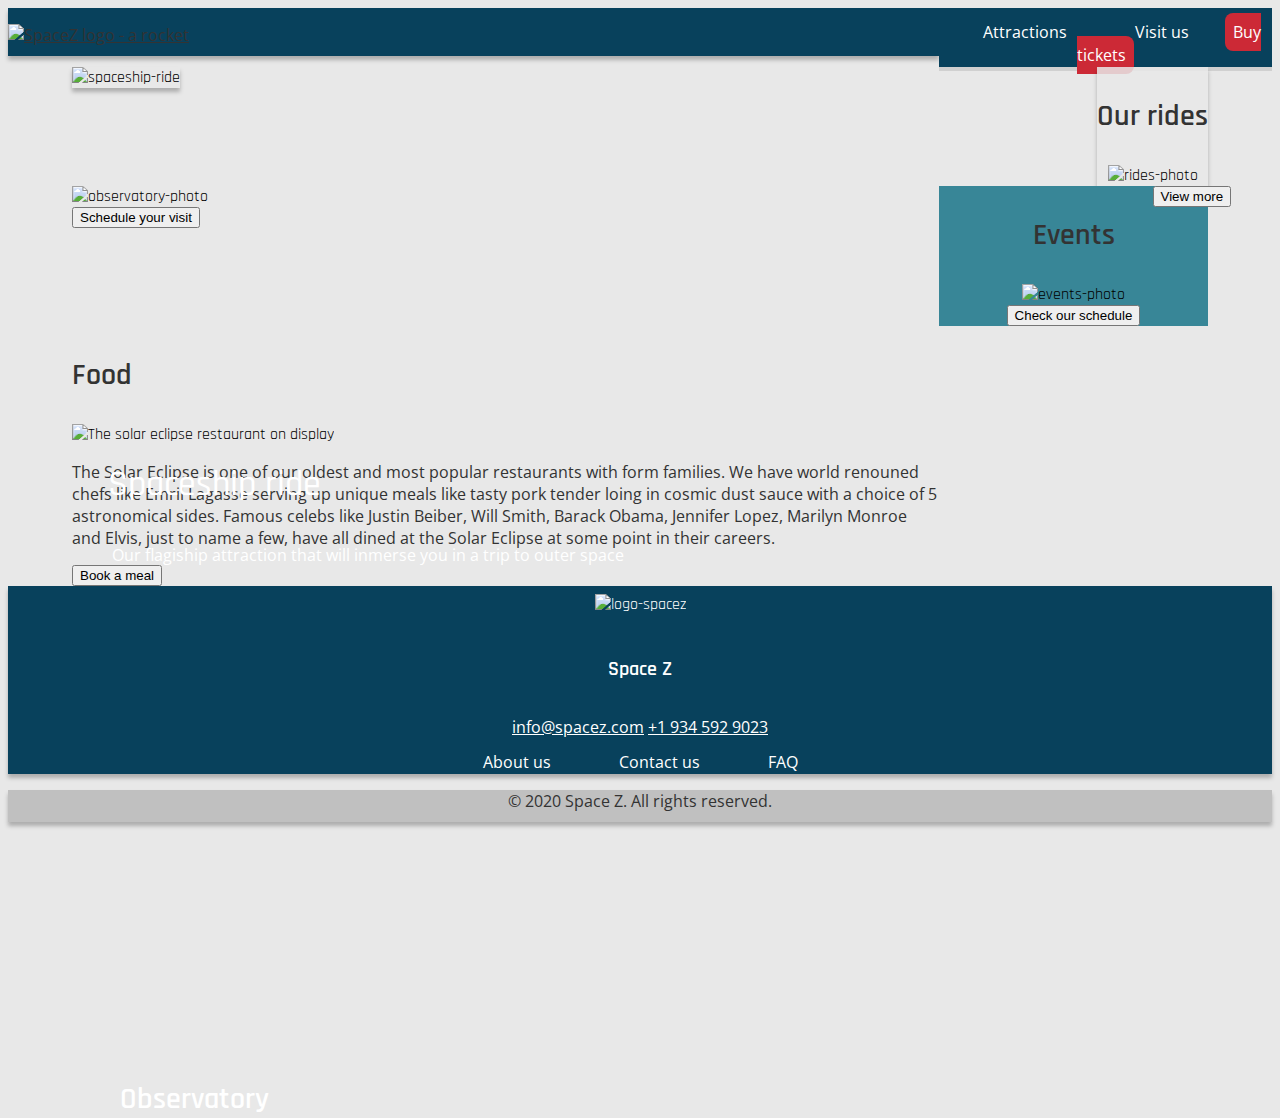
==== attractions.html @ 0b5ebac7 "Styling & Index" ====
<!DOCTYPE html>
<html lang ="en">
    <head>
    <!-- Meta-details for page --> 
        <title>Attractions</title>
        <meta charset ="utf-8">
        <meta name = "author" content="UoL CS WebDev - Space Z">
        <meta name ="keywords" content="spaceZ, space, universe, theme park, entertainment, fun, family, rides, attraction, amusement">
        <meta name="viewport" content="width=device-width, initial-scale =1.0" > 
        <link rel="stylesheet" href="styles/stylesheet.css">
    </head>
    
    <body class="container">
        <header>
            <a href= "index.html"><img src ="images/logo.svg" alt="SpaceZ logo - a rocket" width="50"></a>
<!--            <h1>Space Z</h1>-->
        </header>
        <nav class="main-menu">
<!--            <a href="index.html">Home</a>-->
            <a href="attractions.html">Attractions</a>
            <a href="visit-us.html">Visit us</a>
            <a id="main-button" href="visit-us.html">Buy tickets</a>
        </nav>
        <main>
            <!-- Landing area for asides-->
            <h2>Spaceship ride</h2>
            <img src="images/sandro-katalina-k1bO_VTiZSs-unsplash.jpg" alt="spaceship-ride">
            <p>Our flagiship attraction that will inmerse you in a trip to outer space</p>   
        </main> 
        <!-- Asides for navigation--> 
        <aside class="rides">
            <h3>Our rides</h3>
            <img src="images/nathan-duck-KnLj3o9A66E-unsplash.jpg" alt="rides-photo"><br>
            <button>View more</button>
        </aside>
        <div class="park-map">
            <h3>Observatory</h3>
            <img src="images/brian-mcgowan-0A450BR1JWk-unsplash.jpg" alt="observatory-photo"><br>
            <button>Schedule your visit</button>
        </div>
        <div class="facilities">
            <h3>Events</h3>
            <img src="images/pablo-heimplatz-ZODcBkEohk8-unsplash.jpg" alt="events-photo"><br>
            <button>Check our schedule</button>
        </div>
        <div class="park-hours">
            <h3>Food</h3>
            <img src="images/solar%20eclipse.jpg" alt="The solar eclipse restaurant on display" width ="640">
            <p> The Solar Eclipse is one of our oldest and most popular restaurants with form families. We have world renouned chefs like Emril Lagasse serving up unique meals like tasty pork tender loing in cosmic dust sauce with a choice of 5 astronomical sides. Famous celebs like Justin Beiber, Will Smith, Barack Obama, Jennifer Lopez, Marilyn Monroe and Elvis, just to name a few, have all dined at the Solar Eclipse at some point in their careers. </p> 
            <button>Book a meal</button>
        </div>
        <!-- Footer-->
        <footer>
            <img  class="footer-logo" src="images/logo.svg" alt="logo-spacez">
            <h5>Space Z</h5>
            <address>
                <a href="mailto:info@spacez.com">info@spacez.com</a>
                <a href="tel:+19345929023">+1 934 592 9023</a>
            </address>
            <nav class="footer-menu">
                <a href="about.html">About us</a>
                <a href="contact.html">Contact us</a>
                <a href="faq.html">FAQ</a>
            </nav>     
        </footer>
        <p class="copyright">&copy; 2020 Space Z. All rights reserved.</p>
    </body>
</html>
---- styles/stylesheet.css ----
@charset "utf-8";
@import url('https://fonts.googleapis.com/css2?family=Open+Sans:ital,wght@0,300;0,400;0,600;0,700;0,800;1,300;1,400;1,600;1,700;1,800&family=Rajdhani:wght@300;400;500;600;700&display=swap');

body {
/*    font-family: 'Open Sans', sans-serif;*/
    font-family: 'Rajdhani', sans-serif;
    background: #E8E8E8;
    display: grid;
    grid-template-areas: 
        ". header header header header header nav nav nav nav nav ."
        ". main main main main main main aside aside aside aside ."
        ". park-map park-map park-map park-map park-map facilities facilities facilities facilities facilities ."
        ". park-hours park-hours park-hours park-hours park-hours park-location park-location park-location park-location park-location ."
        ". footer footer footer footer footer footer footer footer footer footer ."
        ". copyright copyright copyright copyright copyright copyright copyright copyright copyright copyright .";    
    grid-template-columns: 5em, 1fr, 1fr, 1fr, 1fr, 1fr, 1fr, 1fr, 1fr, 1fr, 1fr, 5em;
    grid-row: auto;
    
}

header {
    grid-area: header;
    background: #08415C;
    box-shadow: 0px 4px 4px rgba(0, 0, 0, 0.25);
    color: #ffffff;
    max-height: 2em;
    padding-top: 1em;
    text-align: left;
    
}

header img {
    width: 100%;
    height: 100%;
    text-align: left;
}

nav {
    grid-area: nav;
    background: #08415C;
    max-height: 3em;
    box-shadow: 0px 4px 0px 0px rgba(0, 0, 0, 0.10);
    color: #ffffff;
    text-align: center;
    padding-top: 0.8em;
    
}

nav a {
    color: #ffffff;
    text-decoration-line: none;
    text-align: right;
    padding-left: 2em;
    padding-right: 2em;
    
}

#main-button {
    background: #CC2936;
    padding: 0.5em;
    border-radius: 8px;
}

main {
    grid-area: main;
    padding-left: 4em;
}

main img {
    width: 100%;
    height: 600px;
    z-index: 0;
    box-shadow: 0px 4px 4px rgba(0, 0, 0, 0.25);
}

main h2 {
    z-index: 1;
    position: absolute;
    top: 12em;
    left: 3em;
    color: #fff;
}

main h5 {
    z-index: 1;
    position: absolute;
    top: 30em;
    left: 5.5em;
    color: #fff;
}

main p {
    z-index: 1;
    position: absolute;
    top: 33em;
    left: 7em;
    color: #fff;
}

aside {
    grid-area: aside;
    text-align: center;
    background: rgba(232, 232, 232, 0.85);
    box-shadow: 0px 4px 4px rgba(0, 0, 0, 0.25);
    max-height: 600px;
    margin-right: 4em;
}

aside h3 {
    z-index: 1;
    position: relative;
    text-align: center;
    
}

aside p {
    text-align: center;
    position: relative;
    margin-top: 1em;
    padding-left: 0.5em;
    
}

aside table {
    margin-left:auto; 
    margin-right:auto;
}

aside img {
    z-index: 0;
    height: 100%;
    max-width: 100%
}

aside button {
    z-index: 2;
    position: absolute;
    
}

th, td {
  border: 1px solid #388697;
}
thead {
    background: #388697;
    color: #fff;
    text-align: center;
}

tbody {
    font-family:'Open Sans', sans-serif;
    font-weight: 200;
    font-size: 1em;
    

}
.park-map {
    grid-area: park-map;
    padding-left: 4em;
}

.park-map img {
    width: 90%;
    height: 600px;
    z-index: 0;
}

.park-map h3 {
    z-index: 1;
    position: absolute;
    top: 35em;
    left: 4em;
    color: #fff;
    
}

.park-map h5 {
    z-index: 1;
    position: absolute;
    top: 55em;
    left: 6em;
    color: #fff;
    
}

.facilities {
    grid-area: facilities;
    background: #388697;
    text-align: center;
    margin-right: 4em;

}
.facilities h3 {
    text-align: center;
}

.facilities h5 {
    text-align: center;
}

.facilities table {
    margin-left:auto; 
    margin-right:auto;
}
.facilities th, td {
  border: 1px solid #fff;
}
.facilities thead {
    background: #fff;
    color: #388697;
    text-align: center;
}

.facilities tbody {
    font-family:'Open Sans', sans-serif;
    font-weight: 200;
    font-size: 1em;
    color: #fff;    
}

.facilities ul {
    text-align: center;
}

.park-hours {
    grid-area: park-hours;
    padding-left: 4em;
}

.park-location {
    grid-area: park-location;
    padding-right: 4em;
}
/*
.park-info {
    grid-area: park-info;
}

.park-info h3 {
    float: left;
}
.park-info table {
    float: left;
}
.park-info iframe {
    float: left;
}

.park-info p {
    float: left;
}
*/

footer {
    grid-area: footer;
    background: #08415C;
    box-shadow: 0px 4px 4px rgba(0, 0, 0, 0.25);
    color: #ffffff;
    min-height: 10em; 
    text-align: center;
    
}

.copyright {
    grid-area: copyright;
    background: #C0C0C0;
    box-shadow: 0px 4px 4px rgba(0, 0, 0, 0.25);
    color: #333333;
    min-height: 2em;
    text-align: center;
}

.footer-menu {
    text-decoration: none;
    text-align: center;
    box-shadow: none;
}

.footer-logo {
    width: 15%;
    height: 15%;
    padding: 0.5em;
}

footer address {
    color: #fff;
    text-align: center;  
}

footer address a {
    color: #fff;
}

footer h5 {
    color: #fff;
    text-align: center;
    
}


h1 {
    font-family: Rajdhani, sans-serif;
    font-style: normal;
    font-weight: 600;
    font-size: 48px;
    line-height: 61px;
    text-align: left;
    color: #333333;
}

h2 {
    font-family: Rajdhani, sans-serif;
    font-style: normal;
    font-weight: 500;
    font-size: 36px;
    line-height: 46px;
    text-align: left;
    color: #333333;
}

h3 {
    font-family: Rajdhani, sans-serif;
    font-style: normal;
    font-weight: 600;
    font-size: 30px;
    line-height: 38px;
    text-align: left;
    color: #333333;
}

h4 {
    font-family: Rajdhani, sans-serif;
    font-style: normal;
    font-weight: 600;
    font-size: 24px;
    line-height: 31px;
    text-align: left;
    color: #333333;
}

h5 {
    font-family: Rajdhani, sans-serif;
    font-style: normal;
    font-weight: 600;
    font-size: 20px;
    line-height: 26px;
    text-align: left;
    color: #333333;
}

h6 {
    font-family: Rajdhani, sans-serif;
    font-style: normal;
    font-weight: 600;
    font-size: 16px;
    line-height: 20px;
    text-align: left;
    color: #333333;
}

p {
    font-family: Open Sans, sans-serif;
    font-style: normal;
    font-weight: normal;
    font-size: 16px;
    line-height: 22px;
    text-align: left;
    color: #333333;
}

a {
    font-family: Open Sans;
    font-style: normal;
    font-weight: normal;
    font-size: 16px;
    line-height: 22px;
    text-align: left;
    text-decoration-line: underline;  
    color: #333333;
}

a:hover {
    color: #B5FFE1;
}

a:active {
    color: #B5FFE1;
    text-decoration-line: none;
}

/* index.html specific styling */

.mainPanel{
    display:flex;
    flex-direction:column;
    width:100%;
    margin:0em;
    padding:0em;  
    
}
.mainPanel ul{
    text-align: center;
}
.mainPanel ul li{

    display:inline;
    list-style-type: none;
    margin:auto 75px auto auto;   
}
.mainPanel img:first-of-type{
    position:relative;
    left:0px;
    border-style:groove;
    z-index: 1;
}

.asidesPanel{
    position:relative;
    display:flex;
    flex-direction:column;
    max-width:25em;
    margin:0em 0em 0em 2em;
    right:0px;
}

.asidesPanel img{
    width:100%;
    border-radius: 5px;
  
}
.safetyAside, .shopAside, .mapAside, .foodAside{
    margin:0px;
}
#leftArrow{
    position:absolute;
    width:2%;
    top:250px;
    align-self:flex-start;
    z-index: 2;
}
#rightArrow{
    position:absolute;
    width:2%;
    top:250px;
    align-self:flex-end;
    z-index: 2;

}
#displayProgress{
   
    position:absolute;
    top:-3em;
    align-self: center;
    height:5%;
    width:25%;
    padding:0px;
    margin:auto;
    border:0px;
    z-index: 2;
}

/* End index.html */
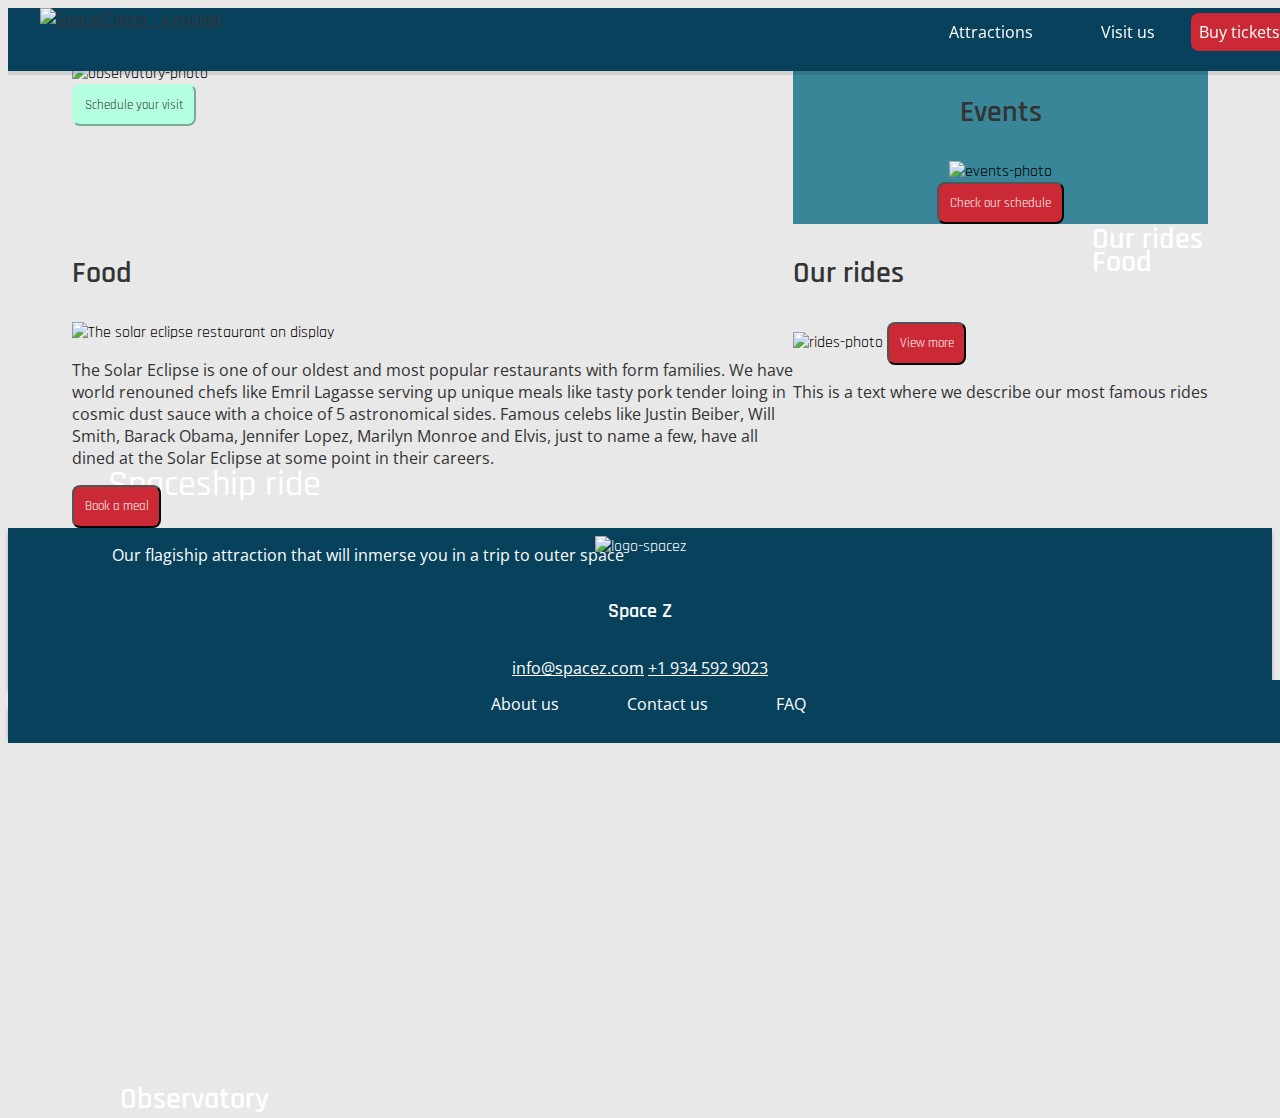
==== commit fde2deb8: "Changes in design & add clases and ids" ====
--- a/attractions.html
+++ b/attractions.html
@@ -29,9 +29,11 @@
         </main> 
         <!-- Asides for navigation--> 
         <aside class="rides">
-            <h3>Our rides</h3>
-            <img src="images/nathan-duck-KnLj3o9A66E-unsplash.jpg" alt="rides-photo"><br>
-            <button>View more</button>
+            <a href="#rides"><h3>Our rides</h3></a>
+            <img src="images/nathan-duck-KnLj3o9A66E-unsplash.jpg" alt="rides-photo">
+            
+            <a href="#food"><h3>Food</h3></a>
+            <img src="images/solar%20eclipse.jpg" alt="The solar eclipse restaurant on display" width ="640">
         </aside>
         <div class="park-map">
             <h3>Observatory</h3>
@@ -44,10 +46,16 @@
             <button>Check our schedule</button>
         </div>
         <div class="park-hours">
-            <h3>Food</h3>
+            <h3 id="food">Food</h3>
             <img src="images/solar%20eclipse.jpg" alt="The solar eclipse restaurant on display" width ="640">
             <p> The Solar Eclipse is one of our oldest and most popular restaurants with form families. We have world renouned chefs like Emril Lagasse serving up unique meals like tasty pork tender loing in cosmic dust sauce with a choice of 5 astronomical sides. Famous celebs like Justin Beiber, Will Smith, Barack Obama, Jennifer Lopez, Marilyn Monroe and Elvis, just to name a few, have all dined at the Solar Eclipse at some point in their careers. </p> 
             <button>Book a meal</button>
+        </div> 
+        <div class="park-location">    
+            <h3 id="rides">Our rides</h3>
+            <img src="images/nathan-duck-KnLj3o9A66E-unsplash.jpg" alt="rides-photo">
+            <button>View more</button>
+            <p>This is a text where we describe our most famous rides</p>
         </div>
         <!-- Footer-->
         <footer>
--- a/styles/stylesheet.css
+++ b/styles/stylesheet.css
@@ -21,18 +21,26 @@
 header {
     grid-area: header;
     background: #08415C;
-    box-shadow: 0px 4px 4px rgba(0, 0, 0, 0.25);
+/*    box-shadow: 0px 4px 4px rgba(0, 0, 0, 0.25);*/
     color: #ffffff;
+/*
     max-height: 2em;
     padding-top: 1em;
-    text-align: left;
+*/
+    text-align: center;
+    position:fixed;
+    height:7%;
+/*    margin:0px;*/
+/*    padding:10px 0px 0px 0px;*/
+    z-index:5;
     
 }
 
 header img {
     width: 100%;
-    height: 100%;
-    text-align: left;
+    height: 95%;
+    text-align: left;
+    margin-left: 2em;
 }
 
 nav {
@@ -41,8 +49,15 @@
     max-height: 3em;
     box-shadow: 0px 4px 0px 0px rgba(0, 0, 0, 0.10);
     color: #ffffff;
-    text-align: center;
+    text-align: right;
     padding-top: 0.8em;
+    margin-right: 6em;
+    
+    
+    position:fixed;
+    width:100%;
+    padding-bottom: 1.7em;
+    z-index: 4;
     
 }
 
@@ -68,7 +83,7 @@
 
 main img {
     width: 100%;
-    height: 600px;
+    height: 800px;
     z-index: 0;
     box-shadow: 0px 4px 4px rgba(0, 0, 0, 0.25);
 }
@@ -102,18 +117,26 @@
     text-align: center;
     background: rgba(232, 232, 232, 0.85);
     box-shadow: 0px 4px 4px rgba(0, 0, 0, 0.25);
-    max-height: 600px;
     margin-right: 4em;
-}
-
-aside h3 {
-    z-index: 1;
-    position: relative;
-    text-align: center;
-    
-}
-
-aside p {
+    margin-top: 2em;
+        
+}
+
+.rides {
+    align-self: center;
+    justify-self: center;
+}
+.rides h3 {
+    z-index: 1;
+    margin-top: 6em;
+    margin-left: 8em;
+    position: absolute;
+    text-align: center;
+    color: #fff;
+    
+}
+
+.rides p {
     text-align: center;
     position: relative;
     margin-top: 1em;
@@ -121,21 +144,42 @@
     
 }
 
-aside table {
+.tickets h3 {
+    margin-top: 3em;
+    position: relative;
+    text-align: center;
+    display: block;
+    
+}
+
+.tickets p {
+    text-align: center;
+    position: relative;
+    margin-top: 1em;
+    padding-left: 0.5em;
+    
+}
+
+.tickets table {
     margin-left:auto; 
     margin-right:auto;
 }
 
-aside img {
+.rides img {
     z-index: 0;
     height: 100%;
-    max-width: 100%
-}
-
-aside button {
-    z-index: 2;
-    position: absolute;
-    
+    max-width: 100%;
+}
+
+.rides button {
+    z-index: 2;
+    position: relative;
+    background: #CC2936;
+    padding: 0.8em;
+    border-radius: 8px;
+    color: #FFF;
+    font-family: 'Rajdhani', sans-serif;
+    box-shadow: none; 
 }
 
 th, td {
@@ -160,7 +204,7 @@
 }
 
 .park-map img {
-    width: 90%;
+    width: 100%;
     height: 600px;
     z-index: 0;
 }
@@ -182,6 +226,17 @@
     color: #fff;
     
 }
+.park-map button {
+    z-index: 2;
+    position: relative;
+    background: #B5FFE1;
+    padding: 0.8em;
+    border-radius: 8px;
+    color: #333;
+    font-family: 'Rajdhani', sans-serif;
+    box-shadow: none; 
+    border-color: #B5FFE1;
+}
 
 .facilities {
     grid-area: facilities;
@@ -190,6 +245,12 @@
     margin-right: 4em;
 
 }
+
+.facilities img {
+    z-index: 0;
+
+}
+
 .facilities h3 {
     text-align: center;
 }
@@ -222,15 +283,49 @@
     text-align: center;
 }
 
+.facilities button {
+    z-index: 2;
+    position: relative;
+    background: #CC2936;
+    padding: 0.8em;
+    border-radius: 8px;
+    color: #FFF;
+    font-family: 'Rajdhani', sans-serif;
+    box-shadow: none; 
+}
 .park-hours {
     grid-area: park-hours;
     padding-left: 4em;
 }
 
+.park-hours button {
+    z-index: 2;
+    position: relative;
+    background: #CC2936;
+    padding: 0.8em;
+    border-radius: 8px;
+    color: #FFF;
+    font-family: 'Rajdhani', sans-serif;
+    box-shadow: none; 
+}
+
+.park-location button {
+    z-index: 2;
+    position: relative;
+    background: #CC2936;
+    padding: 0.8em;
+    border-radius: 8px;
+    color: #FFF;
+    font-family: 'Rajdhani', sans-serif;
+    box-shadow: none; 
+}
+
 .park-location {
     grid-area: park-location;
     padding-right: 4em;
 }
+
+
 /*
 .park-info {
     grid-area: park-info;
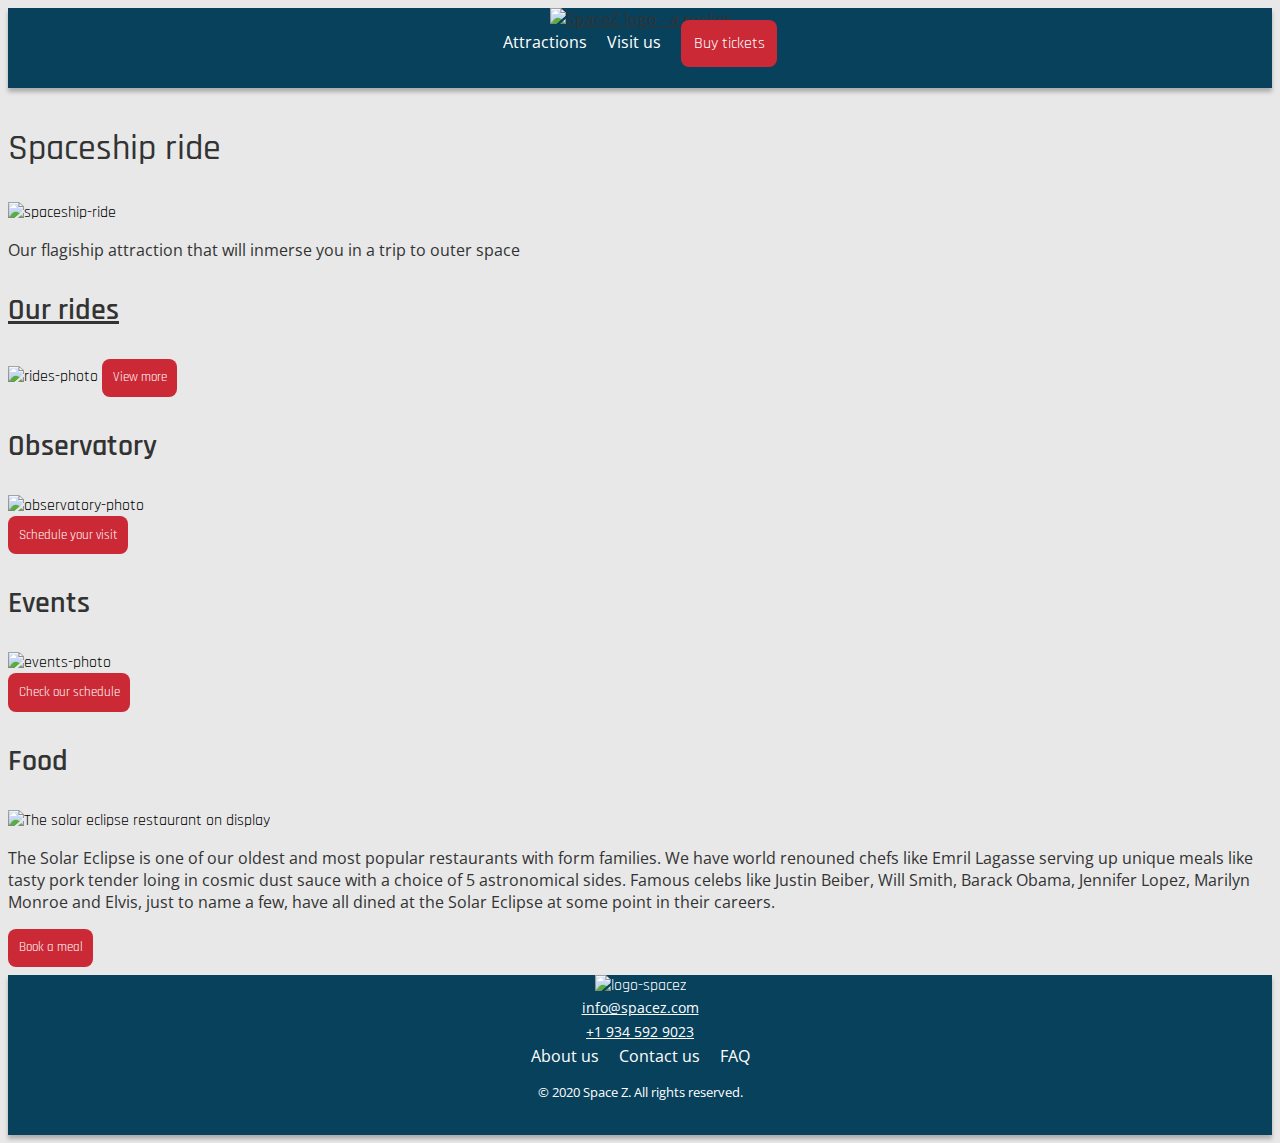
==== commit 5f9c5058: "New styling" ====
--- a/attractions.html
+++ b/attractions.html
@@ -7,70 +7,63 @@
         <meta name = "author" content="UoL CS WebDev - Space Z">
         <meta name ="keywords" content="spaceZ, space, universe, theme park, entertainment, fun, family, rides, attraction, amusement">
         <meta name="viewport" content="width=device-width, initial-scale =1.0" > 
-        <link rel="stylesheet" href="styles/stylesheet.css">
+        <link rel="stylesheet" href="style.css">
     </head>
     
     <body class="container">
         <header>
-            <a href= "index.html"><img src ="images/logo.svg" alt="SpaceZ logo - a rocket" width="50"></a>
-<!--            <h1>Space Z</h1>-->
+            <a href= "index.html"><img src ="images/logo.svg" alt="SpaceZ logo - a rocket"></a>
+            <nav class="main-menu">
+<!--            <a href="index.html">Home</a>-->
+                <a href="attractions.html">Attractions</a>
+                <a href="visit-us.html">Visit us</a>
+                <a id="main-button" href="visit-us.html">Buy tickets</a>
+            </nav>
         </header>
-        <nav class="main-menu">
-<!--            <a href="index.html">Home</a>-->
-            <a href="attractions.html">Attractions</a>
-            <a href="visit-us.html">Visit us</a>
-            <a id="main-button" href="visit-us.html">Buy tickets</a>
-        </nav>
-        <main>
-            <!-- Landing area for asides-->
-            <h2>Spaceship ride</h2>
-            <img src="images/sandro-katalina-k1bO_VTiZSs-unsplash.jpg" alt="spaceship-ride">
-            <p>Our flagiship attraction that will inmerse you in a trip to outer space</p>   
-        </main> 
-        <!-- Asides for navigation--> 
-        <aside class="rides">
-            <a href="#rides"><h3>Our rides</h3></a>
-            <img src="images/nathan-duck-KnLj3o9A66E-unsplash.jpg" alt="rides-photo">
-            
-            <a href="#food"><h3>Food</h3></a>
-            <img src="images/solar%20eclipse.jpg" alt="The solar eclipse restaurant on display" width ="640">
-        </aside>
-        <div class="park-map">
-            <h3>Observatory</h3>
-            <img src="images/brian-mcgowan-0A450BR1JWk-unsplash.jpg" alt="observatory-photo"><br>
-            <button>Schedule your visit</button>
-        </div>
-        <div class="facilities">
-            <h3>Events</h3>
-            <img src="images/pablo-heimplatz-ZODcBkEohk8-unsplash.jpg" alt="events-photo"><br>
-            <button>Check our schedule</button>
-        </div>
-        <div class="park-hours">
-            <h3 id="food">Food</h3>
-            <img src="images/solar%20eclipse.jpg" alt="The solar eclipse restaurant on display" width ="640">
-            <p> The Solar Eclipse is one of our oldest and most popular restaurants with form families. We have world renouned chefs like Emril Lagasse serving up unique meals like tasty pork tender loing in cosmic dust sauce with a choice of 5 astronomical sides. Famous celebs like Justin Beiber, Will Smith, Barack Obama, Jennifer Lopez, Marilyn Monroe and Elvis, just to name a few, have all dined at the Solar Eclipse at some point in their careers. </p> 
-            <button>Book a meal</button>
-        </div> 
-        <div class="park-location">    
-            <h3 id="rides">Our rides</h3>
-            <img src="images/nathan-duck-KnLj3o9A66E-unsplash.jpg" alt="rides-photo">
-            <button>View more</button>
-            <p>This is a text where we describe our most famous rides</p>
+        <div class="main_grid">
+            <main>
+                <!-- Landing area for asides-->
+                <h2>Spaceship ride</h2>
+                <img src="images/sandro-katalina-k1bO_VTiZSs-unsplash.jpg" alt="spaceship-ride">
+                <p>Our flagiship attraction that will inmerse you in a trip to outer space</p>   
+            </main> 
+            <!-- Asides for navigation--> 
+            <aside class="rides">
+                <a href="#rides"><h3>Our rides</h3></a>
+                <img src="images/nathan-duck-KnLj3o9A66E-unsplash.jpg" alt="rides-photo">
+                <button>View more</button>
+            </aside>
+            <div class="observatory">
+                <h3>Observatory</h3>
+                <img src="images/brian-mcgowan-0A450BR1JWk-unsplash.jpg" alt="observatory-photo"><br>
+                <button>Schedule your visit</button>
+            </div>
+            <div class="events">
+                <h3>Events</h3>
+                <img src="images/pablo-heimplatz-ZODcBkEohk8-unsplash.jpg" alt="events-photo"><br>
+                <button>Check our schedule</button>
+            </div>
+            <div class="food">
+                <h3>Food</h3>
+                <img src="images/solar%20eclipse.jpg" alt="The solar eclipse restaurant on display" width ="640">
+                <p> The Solar Eclipse is one of our oldest and most popular restaurants with form families. We have world renouned chefs like Emril Lagasse serving up unique meals like tasty pork tender loing in cosmic dust sauce with a choice of 5 astronomical sides. Famous celebs like Justin Beiber, Will Smith, Barack Obama, Jennifer Lopez, Marilyn Monroe and Elvis, just to name a few, have all dined at the Solar Eclipse at some point in their careers. </p> 
+                <button>Book a meal</button>
+            </div> 
         </div>
         <!-- Footer-->
         <footer>
-            <img  class="footer-logo" src="images/logo.svg" alt="logo-spacez">
-            <h5>Space Z</h5>
+            <img src="images/logo.svg" alt="logo-spacez">
             <address>
                 <a href="mailto:info@spacez.com">info@spacez.com</a>
+                <br>
                 <a href="tel:+19345929023">+1 934 592 9023</a>
             </address>
             <nav class="footer-menu">
                 <a href="about.html">About us</a>
                 <a href="contact.html">Contact us</a>
                 <a href="faq.html">FAQ</a>
-            </nav>     
+            </nav>  
+            <p class="copyright">&copy; 2020 Space Z. All rights reserved.</p>
         </footer>
-        <p class="copyright">&copy; 2020 Space Z. All rights reserved.</p>
     </body>
 </html>
--- a/style.css
+++ b/style.css
@@ -0,0 +1,227 @@
+@charset "utf-8";
+@import url('https://fonts.googleapis.com/css2?family=Open+Sans:ital,wght@0,300;0,400;0,600;0,700;0,800;1,300;1,400;1,600;1,700;1,800&family=Rajdhani:wght@300;400;500;600;700&display=swap');
+
+body {
+    font-family: 'Rajdhani', sans-serif;
+    background: #E8E8E8;
+    display: grid;
+    grid-template-areas: 
+        "header header header"
+        "main main main"
+        "footer footer footer";
+    grid-template-columns: 3fr, 3fr, 3fr;
+    grid-gap: 0.5em ;
+    grid-row: auto; 
+}
+
+/* Basic Grid definition */
+
+header {
+    grid-area: header;
+    height: 5em;
+    background: #08415C;
+    box-shadow: 0px 4px 4px rgba(0, 0, 0, 0.25);
+    color: #ffffff;
+    text-align: center;
+}
+
+.main_grid {
+    grid-area: main;
+}
+
+
+footer {
+    grid-area: footer;
+    height: 10em;
+    background: #08415C;
+    box-shadow: 0px 4px 4px rgba(0, 0, 0, 0.25);
+    color: #ffffff;
+    text-align: center;
+}
+
+/* Logo Size for header and footer*/
+header img {
+    height: 100%;
+}
+
+footer img {
+    height: 30%;
+}
+
+/* Main Menu */
+nav a {
+    color: #ffffff;
+    text-decoration: none;
+    margin:0.5em;
+}
+
+/* Main Menu button */
+#main-button {
+    z-index: 2;
+    background: #CC2936;
+    padding: 0.8em;
+    border-radius: 8px;
+    color: #FFF;
+    font-family: 'Rajdhani', sans-serif;
+    border: none;
+}
+
+/*Footer extra Styling */
+address a { 
+    color: #fff;
+    line-height: 1.7em;
+    font-size: 0.9em;
+    
+}
+
+footer p {
+    color: #fff;
+    text-align: center;
+    font-size: 0.8em;
+}
+
+/* Text Styling H1 to H6, paragraph and link general appearance */
+
+h1 {
+    font-family: Rajdhani, sans-serif;
+    font-style: normal;
+    font-weight: 600;
+    font-size: 48px;
+    line-height: 61px;
+    text-align: left;
+    color: #333333;
+}
+
+h2 {
+    font-family: Rajdhani, sans-serif;
+    font-style: normal;
+    font-weight: 500;
+    font-size: 36px;
+    line-height: 46px;
+    text-align: left;
+    color: #333333;
+}
+
+h3 {
+    font-family: Rajdhani, sans-serif;
+    font-style: normal;
+    font-weight: 600;
+    font-size: 30px;
+    line-height: 38px;
+    text-align: left;
+    color: #333333;
+}
+
+h4 {
+    font-family: Rajdhani, sans-serif;
+    font-style: normal;
+    font-weight: 600;
+    font-size: 24px;
+    line-height: 31px;
+    text-align: left;
+    color: #333333;
+}
+
+h5 {
+    font-family: Rajdhani, sans-serif;
+    font-style: normal;
+    font-weight: 600;
+    font-size: 20px;
+    line-height: 26px;
+    text-align: left;
+    color: #333333;
+}
+
+h6 {
+    font-family: Rajdhani, sans-serif;
+    font-style: normal;
+    font-weight: 600;
+    font-size: 16px;
+    line-height: 20px;
+    text-align: left;
+    color: #333333;
+}
+
+p {
+    font-family: Open Sans, sans-serif;
+    font-style: normal;
+    font-weight: normal;
+    font-size: 16px;
+    line-height: 22px;
+    text-align: left;
+    color: #333333;
+}
+
+a {
+    font-family: Open Sans;
+    font-style: normal;
+    font-weight: normal;
+    font-size: 16px;
+    line-height: 22px;
+    text-align: left;
+    text-decoration-line: underline;  
+    color: #333333;
+}
+
+a:hover {
+    color: #B5FFE1;
+}
+
+a:active {
+    color: #B5FFE1;
+}
+
+/* Buttons, Lists and Tables */
+
+button { 
+    z-index: 2;
+    background: #CC2936;
+    padding: 0.8em;
+    border-radius: 8px;
+    color: #FFF;
+    font-family: 'Rajdhani', sans-serif;
+    border: none;
+}
+
+ul {
+    text-align: left;
+}
+
+table { 
+    margin-left:auto; 
+    margin-right:auto;
+}
+
+th, td {
+  border: 1px solid #388697;
+}
+
+thead {
+    background: #388697;
+    color: #fff;
+    text-align: center;
+}
+
+tbody {
+    font-family:'Open Sans', sans-serif;
+    font-weight: 200;
+    font-size: 1em;
+}
+
+/*Custom CSS for Home special elements */
+
+
+/*Custom CSS for Attractions special elements */
+
+
+/* Custom CSS for Visit us special elements */
+
+#buy_button {
+    z-index: 2;
+    background: #CC2936;
+    padding: 0.8em;
+    border-radius: 8px;
+    color: #FFF;
+    font-family: 'Rajdhani', sans-serif;
+    border: none;
+}
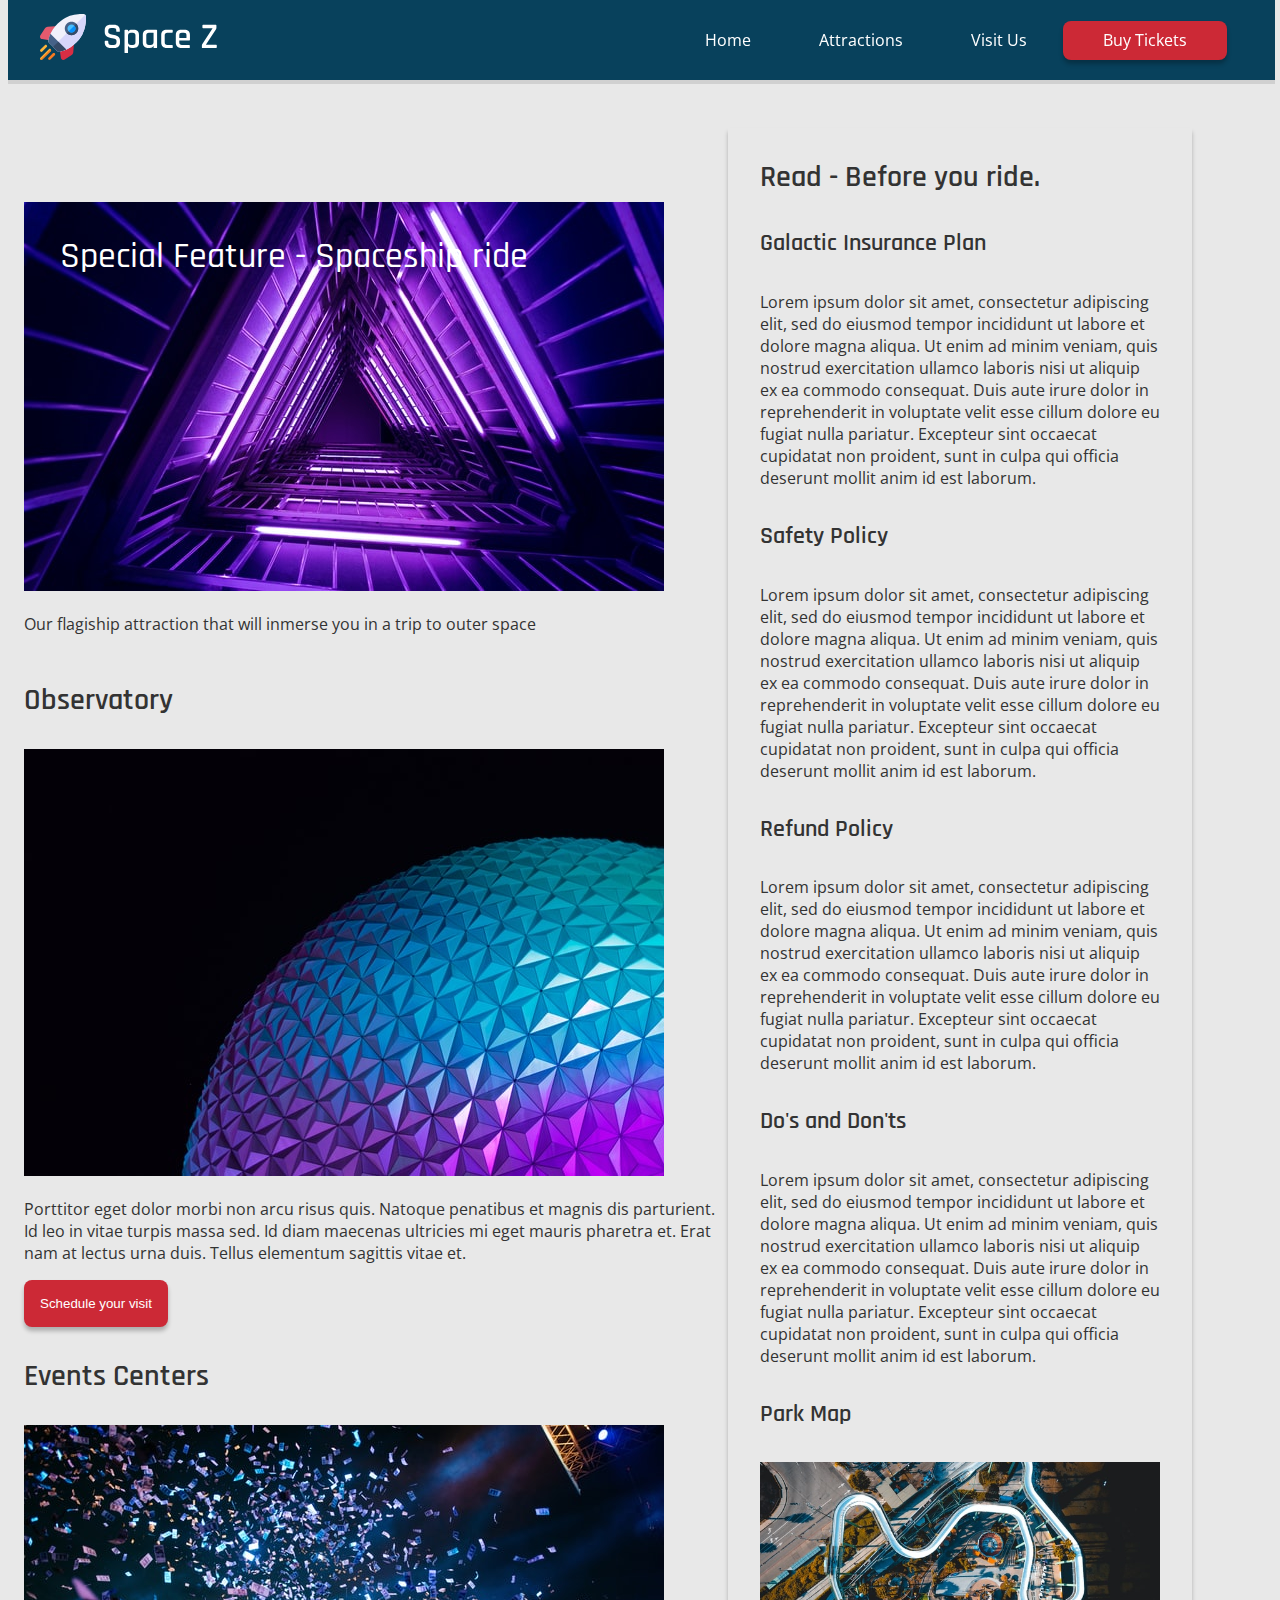
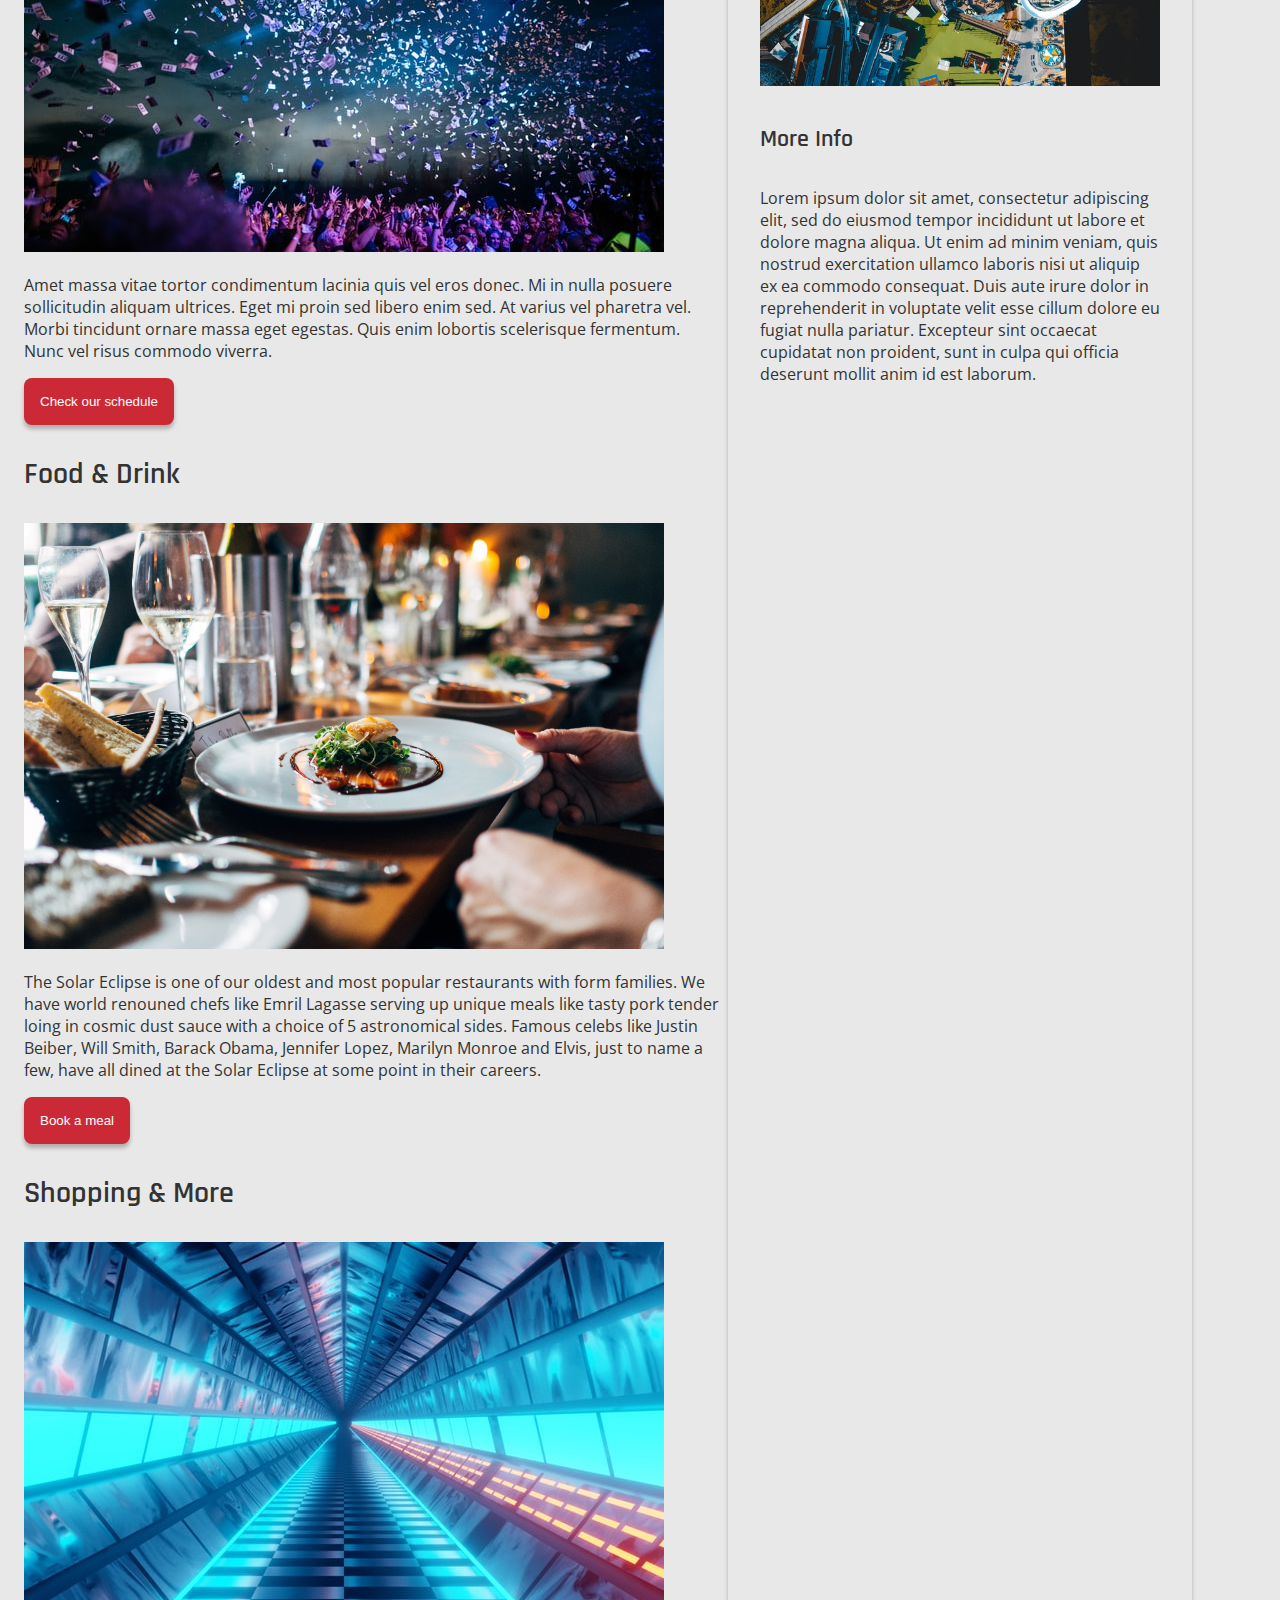
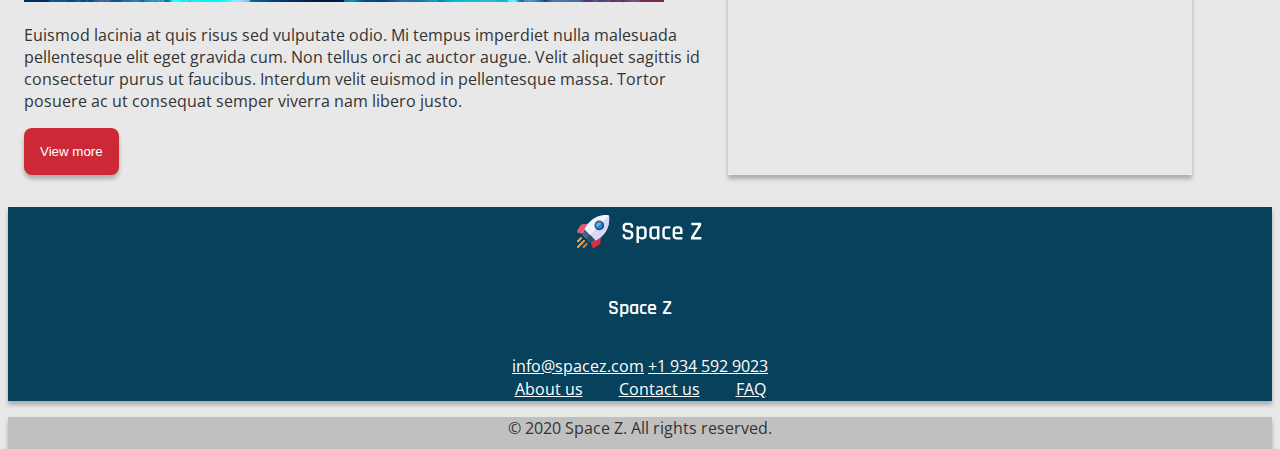
==== commit 827fab03: "Update attractions.html" ====
--- a/attractions.html
+++ b/attractions.html
@@ -10,60 +10,108 @@
         <link rel="stylesheet" href="style.css">
     </head>
     
-    <body class="container">
-        <header>
-            <a href= "index.html"><img src ="images/logo.svg" alt="SpaceZ logo - a rocket"></a>
-            <nav class="main-menu">
-<!--            <a href="index.html">Home</a>-->
-                <a href="attractions.html">Attractions</a>
-                <a href="visit-us.html">Visit us</a>
-                <a id="main-button" href="visit-us.html">Buy tickets</a>
-            </nav>
-        </header>
-        <div class="main_grid">
-            <main>
-                <!-- Landing area for asides-->
-                <h2>Spaceship ride</h2>
-                <img src="images/sandro-katalina-k1bO_VTiZSs-unsplash.jpg" alt="spaceship-ride">
-                <p>Our flagiship attraction that will inmerse you in a trip to outer space</p>   
-            </main> 
-            <!-- Asides for navigation--> 
-            <aside class="rides">
-                <a href="#rides"><h3>Our rides</h3></a>
-                <img src="images/nathan-duck-KnLj3o9A66E-unsplash.jpg" alt="rides-photo">
-                <button>View more</button>
-            </aside>
-            <div class="observatory">
+    <body>
+        
+         <header>
+             <div class="logo"><a href="index.html"><img src="images/SpaceZ-logo.svg" id="logo" alt="theme park logo - a rocket"></a></div>
+                <nav class="header_nav"> 
+                    <ul>
+                        <li><a href="index.html">Home</a></li>
+                        <li><a href="attractions.html">Attractions</a></li>
+                        <li><a href="visit-us.html">Visit Us</a></li>
+                       <li id="main-button"> <a href="attractions.html">Buy Tickets</a></li>
+                    </ul>
+                </nav>
+            </header>
+        <div class="wrapper">
+        <main id="attractions">
+            
+            <!-- Landing area for asides-->
+            
+            <div class ="attraction">
+                <h2>Special Feature - Spaceship ride</h2>
+                <img src="images/Attractions-Main-sandro-katalina.jpg" alt="spaceship-ride">
+                <p>Our flagiship attraction that will inmerse you in a trip to outer space</p> 
+            </div>
+            
+            <div class="attraction">
                 <h3>Observatory</h3>
-                <img src="images/brian-mcgowan-0A450BR1JWk-unsplash.jpg" alt="observatory-photo"><br>
-                <button>Schedule your visit</button>
+                <img src="images/Attractions-Observatory-brian-mcgowan.jpg" alt="observatory-photo">
+                <p> Porttitor eget dolor morbi non arcu risus quis. Natoque penatibus et magnis dis parturient. Id leo in vitae turpis massa sed. Id diam maecenas ultricies mi eget mauris pharetra et. Erat nam at lectus urna duis. Tellus elementum sagittis vitae et.</p>
+                <button class ="button">Schedule your visit</button>
             </div>
-            <div class="events">
-                <h3>Events</h3>
-                <img src="images/pablo-heimplatz-ZODcBkEohk8-unsplash.jpg" alt="events-photo"><br>
-                <button>Check our schedule</button>
+            
+            <div class="attraction">
+                <h3>Events Centers</h3>
+                <img src="images/Attractions-Events-pablo-heimplatz.jpg" alt="events-photo">
+                <p> Amet massa vitae tortor condimentum lacinia quis vel eros donec. Mi in nulla posuere sollicitudin aliquam ultrices. Eget mi proin sed libero enim sed. At varius vel pharetra vel. Morbi tincidunt ornare massa eget egestas. Quis enim lobortis scelerisque fermentum. Nunc vel risus commodo viverra.</p>
+                <button class ="button">Check our schedule</button>
             </div>
-            <div class="food">
-                <h3>Food</h3>
-                <img src="images/solar%20eclipse.jpg" alt="The solar eclipse restaurant on display" width ="640">
+            
+            <div class="attraction">
+                <h3>Food & Drink</h3>
+                <img src="images/Attractions-restaurante-solar%20eclipse.jpg" alt="The solar eclipse restaurant on display" width ="640">
                 <p> The Solar Eclipse is one of our oldest and most popular restaurants with form families. We have world renouned chefs like Emril Lagasse serving up unique meals like tasty pork tender loing in cosmic dust sauce with a choice of 5 astronomical sides. Famous celebs like Justin Beiber, Will Smith, Barack Obama, Jennifer Lopez, Marilyn Monroe and Elvis, just to name a few, have all dined at the Solar Eclipse at some point in their careers. </p> 
-                <button>Book a meal</button>
+                <button class="button">Book a meal</button>
             </div> 
+        
+            <div class="attraction">    
+                <h3 id="rides">Shopping & More</h3>
+                <img src="images/Attractions-ShoppingMore-nathan-duck.jpg" alt="rides-photo">
+                <p> Euismod lacinia at quis risus sed vulputate odio. Mi tempus imperdiet nulla malesuada pellentesque elit eget gravida cum. Non tellus orci ac auctor augue. Velit aliquet sagittis id consectetur purus ut faucibus. Interdum velit euismod in pellentesque massa. Tortor posuere ac ut consequat semper viverra nam libero justo.</p>
+                <button class ="button">View more</button>
+            </div>
+        
+        </main> 
+    
+        <!-- Asides for navigation--> 
+        <aside >
+            <div>
+                <h3>Read - Before you ride.</h3>
+                
+                    <div>
+                        <h4>Galactic Insurance Plan</h4>
+                        <p>Lorem ipsum dolor sit amet, consectetur adipiscing elit, sed do eiusmod tempor incididunt ut labore et dolore magna aliqua. Ut enim ad minim veniam, quis nostrud exercitation ullamco laboris nisi ut aliquip ex ea commodo consequat. Duis aute irure dolor in reprehenderit in voluptate velit esse cillum dolore eu fugiat nulla pariatur. Excepteur sint occaecat cupidatat non proident, sunt in culpa qui officia deserunt mollit anim id est laborum.</p>
+                    </div>
+                    <div>
+                        <h4>Safety Policy</h4>
+                         <p>Lorem ipsum dolor sit amet, consectetur adipiscing elit, sed do eiusmod tempor incididunt ut labore et dolore magna aliqua. Ut enim ad minim veniam, quis nostrud exercitation ullamco laboris nisi ut aliquip ex ea commodo consequat. Duis aute irure dolor in reprehenderit in voluptate velit esse cillum dolore eu fugiat nulla pariatur. Excepteur sint occaecat cupidatat non proident, sunt in culpa qui officia deserunt mollit anim id est laborum.</p>
+                    </div>
+                    <div>
+                        <h4>Refund Policy</h4>
+                         <p>Lorem ipsum dolor sit amet, consectetur adipiscing elit, sed do eiusmod tempor incididunt ut labore et dolore magna aliqua. Ut enim ad minim veniam, quis nostrud exercitation ullamco laboris nisi ut aliquip ex ea commodo consequat. Duis aute irure dolor in reprehenderit in voluptate velit esse cillum dolore eu fugiat nulla pariatur. Excepteur sint occaecat cupidatat non proident, sunt in culpa qui officia deserunt mollit anim id est laborum.</p>
+                    </div>
+                    <div>
+                        <h4>Do's and Don'ts</h4>
+                         <p>Lorem ipsum dolor sit amet, consectetur adipiscing elit, sed do eiusmod tempor incididunt ut labore et dolore magna aliqua. Ut enim ad minim veniam, quis nostrud exercitation ullamco laboris nisi ut aliquip ex ea commodo consequat. Duis aute irure dolor in reprehenderit in voluptate velit esse cillum dolore eu fugiat nulla pariatur. Excepteur sint occaecat cupidatat non proident, sunt in culpa qui officia deserunt mollit anim id est laborum.</p>
+                    </div>
+                    <div>
+                        <h4>Park Map</h4>
+                       <img src="images/Attractions-parkmap-sid-verma.jpg" alt="park-map">
+                    </div>
+                    <div>
+                        <h4>More Info</h4>
+                         <p>Lorem ipsum dolor sit amet, consectetur adipiscing elit, sed do eiusmod tempor incididunt ut labore et dolore magna aliqua. Ut enim ad minim veniam, quis nostrud exercitation ullamco laboris nisi ut aliquip ex ea commodo consequat. Duis aute irure dolor in reprehenderit in voluptate velit esse cillum dolore eu fugiat nulla pariatur. Excepteur sint occaecat cupidatat non proident, sunt in culpa qui officia deserunt mollit anim id est laborum.</p>
+                    </div>
+                
+            </div>
+            
+        </aside>
         </div>
         <!-- Footer-->
         <footer>
-            <img src="images/logo.svg" alt="logo-spacez">
+            <img  class="footer-logo" src="images/SpaceZ-logo.svg" alt="logo-spacez">
+            <h5>Space Z</h5>
             <address>
                 <a href="mailto:info@spacez.com">info@spacez.com</a>
-                <br>
                 <a href="tel:+19345929023">+1 934 592 9023</a>
             </address>
-            <nav class="footer-menu">
+            <div class="footer-menu">
                 <a href="about.html">About us</a>
                 <a href="contact.html">Contact us</a>
                 <a href="faq.html">FAQ</a>
-            </nav>  
-            <p class="copyright">&copy; 2020 Space Z. All rights reserved.</p>
+            </div>     
         </footer>
+        <p class="copyright">&copy; 2020 Space Z. All rights reserved.</p>
     </body>
 </html>
--- a/style.css
+++ b/style.css
@@ -1,86 +1,415 @@
 @charset "utf-8";
 @import url('https://fonts.googleapis.com/css2?family=Open+Sans:ital,wght@0,300;0,400;0,600;0,700;0,800;1,300;1,400;1,600;1,700;1,800&family=Rajdhani:wght@300;400;500;600;700&display=swap');
 
-body {
+html,body{
+    height:100%vh;
+    width:100%vw;
+    border:0;
+    margin-top:0em;
+}
+
+
+body{
     font-family: 'Rajdhani', sans-serif;
     background: #E8E8E8;
-    display: grid;
-    grid-template-areas: 
-        "header header header"
-        "main main main"
-        "footer footer footer";
-    grid-template-columns: 3fr, 3fr, 3fr;
-    grid-gap: 0.5em ;
-    grid-row: auto; 
-}
-
-/* Basic Grid definition */
-
-header {
-    grid-area: header;
-    height: 5em;
-    background: #08415C;
-    box-shadow: 0px 4px 4px rgba(0, 0, 0, 0.25);
+  
+    
+}
+header{
+    display:flex;
+    flex-direction:row;
+    justify-content: space-between;
+    position:fixed;
+    width:99%;
+    background-color:#08415C;
+    box-shadow: 0px 4px 0px 0px rgba(0, 0, 0, 0.10);
     color: #ffffff;
-    text-align: center;
-}
-
-.main_grid {
-    grid-area: main;
-}
-
-
-footer {
-    grid-area: footer;
-    height: 10em;
-    background: #08415C;
-    box-shadow: 0px 4px 4px rgba(0, 0, 0, 0.25);
-    color: #ffffff;
-    text-align: center;
-}
-
-/* Logo Size for header and footer*/
-header img {
-    height: 100%;
-}
-
-footer img {
-    height: 30%;
-}
-
-/* Main Menu */
+    height:5em;
+    z-index:6;
+}
+nav ul li{
+    display:inline-block;
+    margin:auto 0em auto 0em;
+}
+nav ul li:last-child{
+    margin-right:3em;
+}
 nav a {
     color: #ffffff;
-    text-decoration: none;
-    margin:0.5em;
-}
-
-/* Main Menu button */
+    text-decoration-line: none;
+    text-align: right;
+    padding-left: 2em;
+    padding-right: 2em;
+    
+}
+.logo{
+    margin:auto 0em auto 2em;
+}
+.header_nav {
+    margin-top:auto;
+    margin-bottom: auto;
+    
+}
+.wrapper{
+    display:grid;
+    grid-template-columns:  9fr 3fr ;
+    grid-template-areas: 
+        "main aside "
+        " park-map facilities "
+        " park-hours park-location ";
+    
+    grid-template-rows:auto;
+    column-gap: 0.5em;
+    position:relative;
+    top:6em;
+    padding:0em;
+    margin-left:1em;
+    margin-right:1em;
+    z-index:5;
+}
+main{
+    grid-area: main;
+    display:flex;
+    flex-direction: column;
+}
+#main_img { /*adjustment*/
+    position:relative;
+    z-index:1;
+    top:-4.6em;
+    height: 40em;
+    box-shadow: 0px 4px 4px rgba(0, 0, 0, 0.25);
+}
+main h2 {
+    top: 12em;
+    left: 3em;
+    color: #fff;
+}
+
+main h5 {
+    top: 30em;
+    left: 5.5em;
+    color: #fff;
+}
+
 #main-button {
-    z-index: 2;
+    background: #CC2936;
+    padding: 0.5em;
+    border-radius: 8px;
+    color: #fff;
+    border: none;
+    box-shadow: 0px 4px 4px rgba(0, 0, 0, 0.25);
+}
+
+#attractions img{
+    width:40em;
+}
+
+.slideshow_container{
+    margin-left:auto;
+    margin-right:auto;
+    width:90%;
+    text-align:center;
+}
+.slideshow_container img{
+    width:100%;
+    
+}
+.slideshow_container ul li{
+    display:inline-block;
+    margin-right:3em;
+}
+.slideshow_container ul a{
+    color:white;
+    
+}
+
+.rides {
+    align-self: center;
+    justify-self: center;
+}
+.rides h3 {
+    margin-top: 6em;
+    margin-left: 8em;
+    position: absolute;
+    text-align: center;
+    color: #fff;
+    
+}
+
+.rides p {
+    text-align: center;
+    position: relative;
+    margin-top: 1em;
+    padding-left: 0.5em;
+    
+}
+
+.tickets{
+    height:40em;
+    margin-left:0em;
+    margin-right:auto;
+    max-width:30em;
+ 
+   
+}
+.tickets h3 {
+    margin-top: 1em;
+    position: relative;
+    text-align: center;
+    display: block;
+    
+}
+
+.tickets p {
+    text-align: center;
+    position: relative;
+    margin-top: 1em;
+    padding-left: 0.5em;
+    
+}
+
+.tickets table {
+    margin-left:auto; 
+    margin-right:auto;
+    margin-bottom:1em;
+}
+
+.rides img {
+    z-index: 0;
+    height: 100%;
+    max-width: 100%;
+}
+
+.rides button {
+    position: relative;
     background: #CC2936;
     padding: 0.8em;
     border-radius: 8px;
     color: #FFF;
     font-family: 'Rajdhani', sans-serif;
+    box-shadow: none; 
+}
+
+th, td {
+  border: 1px solid #388697;
+  padding: 0em 1em; /*adjustment*/
+}
+thead {
+    background: #388697;
+    color: #fff;
+    text-align: center;
+    font-size: 1.1em;/*adjustment*/
+}
+
+tbody {
+    font-family:'Open Sans', sans-serif;
+    font-weight: 200;
+    font-size: 0.9em;/*adjustment*/
+}
+.park-map {
+    grid-area:park-map;
+    padding-left: 4em;
+    background:pink;
+}
+
+.park-map img {
+    width: 100%;
+    height: 600px;
+    z-index: 0;
+}
+
+.park-map h3 {
+    top: 35em;
+    left: 4em;
+    color: #fff; 
+}
+
+.park-map h5 {
+    top: 55em;
+    left: 6em;
+    color: #fff;  
+}
+
+.facilities {
+    grid-area: facilities;
+    background: #388697;
+    text-align: center;
+    max-width:35em;
+}
+
+.facilities h3 {
+    text-align: center;
+}
+
+.facilities h5 {
+    text-align: center;
+}
+
+.facilities table {
+    margin-left:auto; 
+    margin-right:auto;
+}
+.facilities th, td {
+  border: 1px solid #fff;
+}
+.facilities thead {
+    background: #fff;
+    color: #388697;
+    text-align: center;
+}
+
+.facilities tbody {
+    font-family:'Open Sans', sans-serif;
+    font-weight: 200;
+    font-size: 0.9em;
+    color: #fff;    
+}
+
+.facilities ul {
+    text-align: center;
+}
+
+.park-hours {
+    grid-area: park-hours;
+    padding-left: 4em;
+}
+
+.park-location {
+    grid-area: park-location;
+    height: 100%;
+}
+
+
+.park-map, .facilities, .park-hours, .park-location{
+    position:relative;
+    top:-9em;
+
+}
+
+aside{
+    grid-area: aside;
+    position:relative;
+    background: rgba(232, 232, 232, 0.85);
+    box-shadow: 0px 4px 4px rgba(0, 0, 0, 0.25);
+    margin-right: 4em;
+    margin-top: 2em;
+    padding-left:2em;
+    padding-right:2em;
+    max-width: 25em;
+    min-width:25em;
+    
+}
+
+aside img{
+    max-width:25em;
+}
+
+aside form {/*adjustment*/
+    position:relative;
+    top:-2em;
+    margin:0em;
+/*    padding:1em;*/
+    font-size:1em;
+    line-height:1.5em;
+}
+aside form label{
+    display:inline-block;
+    width:5.8em;
+
+}
+aside input[type=text], input[type=email], input[type=number],   {/*adjustment*/
+    width:15em;
+    height:2em;
+    margin-bottom:0.5em;
+    font-family: 'Rajdhani', sans-serif;
+}
+aside input[type=date], select {
+    width:12.4em;
+    height:2em;
+    margin-bottom:0.5em;
+    font-family: 'Rajdhani', sans-serif;
+}
+aside select {
+    width:12.7em;
+    height:2em;
+    margin-bottom:0.5em;
+    font-family: 'Rajdhani', sans-serif;
+}
+aside input[type=submit] {
+    margin:0.5em auto;
+    display:block;
+    width:10em;
+/*    height:3em;*/
+    padding:auto;
+    color:white;
+    font-size:0.8em;
+ 
+}
+
+
+
+.button {
+    background: #CC2936;
+    padding: 1.2em;
+    border-radius: 8px;
+    color: #fff;
     border: none;
-}
-
-/*Footer extra Styling */
-address a { 
-    color: #fff;
-    line-height: 1.7em;
-    font-size: 0.9em;
-    
-}
-
-footer p {
-    color: #fff;
-    text-align: center;
-    font-size: 0.8em;
-}
-
-/* Text Styling H1 to H6, paragraph and link general appearance */
+    box-shadow: 0px 4px 4px rgba(0, 0, 0, 0.25);
+    
+}
+
+
+footer{
+    width:100%;
+    background: #08415C;
+    box-shadow: 0px 4px 4px rgba(0, 0, 0, 0.25);
+    color: #ffffff; 
+    text-align: center;
+    position:relative;
+    bottom:-8em;
+}
+
+.footer-menu {
+    text-decoration: none;
+    text-align: center;
+    box-shadow: none;
+    
+}
+.footer-menu a {
+    color:white;
+    margin:1em;
+}
+
+.footer-logo {
+    width: 10%;
+    height: 10%;
+    padding: 0.5em;
+}
+
+footer address {
+    color: #fff;
+    text-align: center;  
+}
+
+footer address a {
+    color: #fff;
+}
+
+footer h5 {
+    color: #fff;
+    text-align: center;
+    
+}
+
+.copyright{
+    position:relative;
+    bottom:-8em;
+    background: #C0C0C0;
+    box-shadow: 0px 4px 4px rgba(0, 0, 0, 0.25);
+    color: #333333;
+    min-height: 2em;
+    text-align: center;
+}
 
 h1 {
     font-family: Rajdhani, sans-serif;
@@ -100,6 +429,24 @@
     line-height: 46px;
     text-align: left;
     color: #333333;
+    z-index:3;
+}
+main h2:first-of-type{
+    position:relative;
+    top:8em;
+    margin-left:-1.5em
+}
+main h5:first-of-type{
+    position:relative;
+    top:-12em;
+    z-index:3;
+    margin-left:-3em
+}
+.attraction h2:first-of-type{
+    position:relative;
+    z-index: 4;
+    top:3em;
+    margin-left:-2em;
 }
 
 h3 {
@@ -169,59 +516,5 @@
 
 a:active {
     color: #B5FFE1;
-}
-
-/* Buttons, Lists and Tables */
-
-button { 
-    z-index: 2;
-    background: #CC2936;
-    padding: 0.8em;
-    border-radius: 8px;
-    color: #FFF;
-    font-family: 'Rajdhani', sans-serif;
-    border: none;
-}
-
-ul {
-    text-align: left;
-}
-
-table { 
-    margin-left:auto; 
-    margin-right:auto;
-}
-
-th, td {
-  border: 1px solid #388697;
-}
-
-thead {
-    background: #388697;
-    color: #fff;
-    text-align: center;
-}
-
-tbody {
-    font-family:'Open Sans', sans-serif;
-    font-weight: 200;
-    font-size: 1em;
-}
-
-/*Custom CSS for Home special elements */
-
-
-/*Custom CSS for Attractions special elements */
-
-
-/* Custom CSS for Visit us special elements */
-
-#buy_button {
-    z-index: 2;
-    background: #CC2936;
-    padding: 0.8em;
-    border-radius: 8px;
-    color: #FFF;
-    font-family: 'Rajdhani', sans-serif;
-    border: none;
-}
+    text-decoration-line: none;
+}
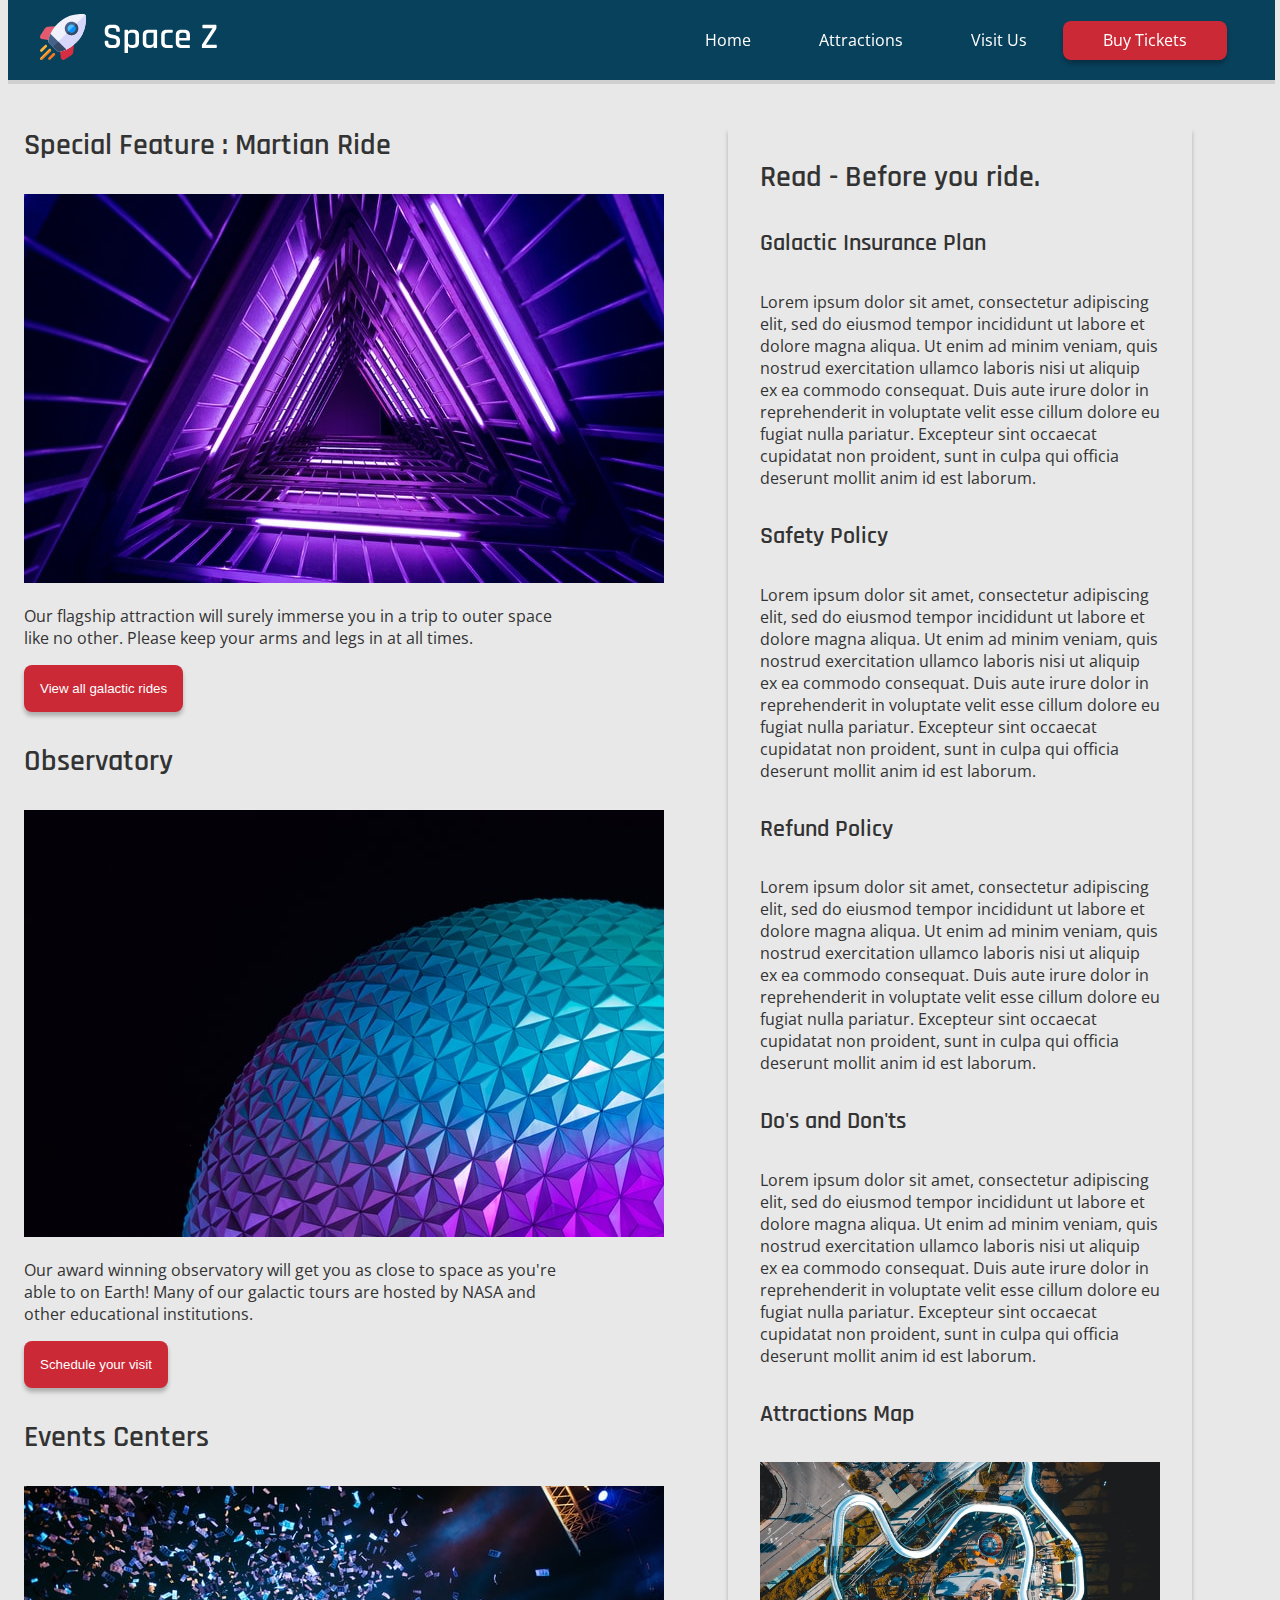
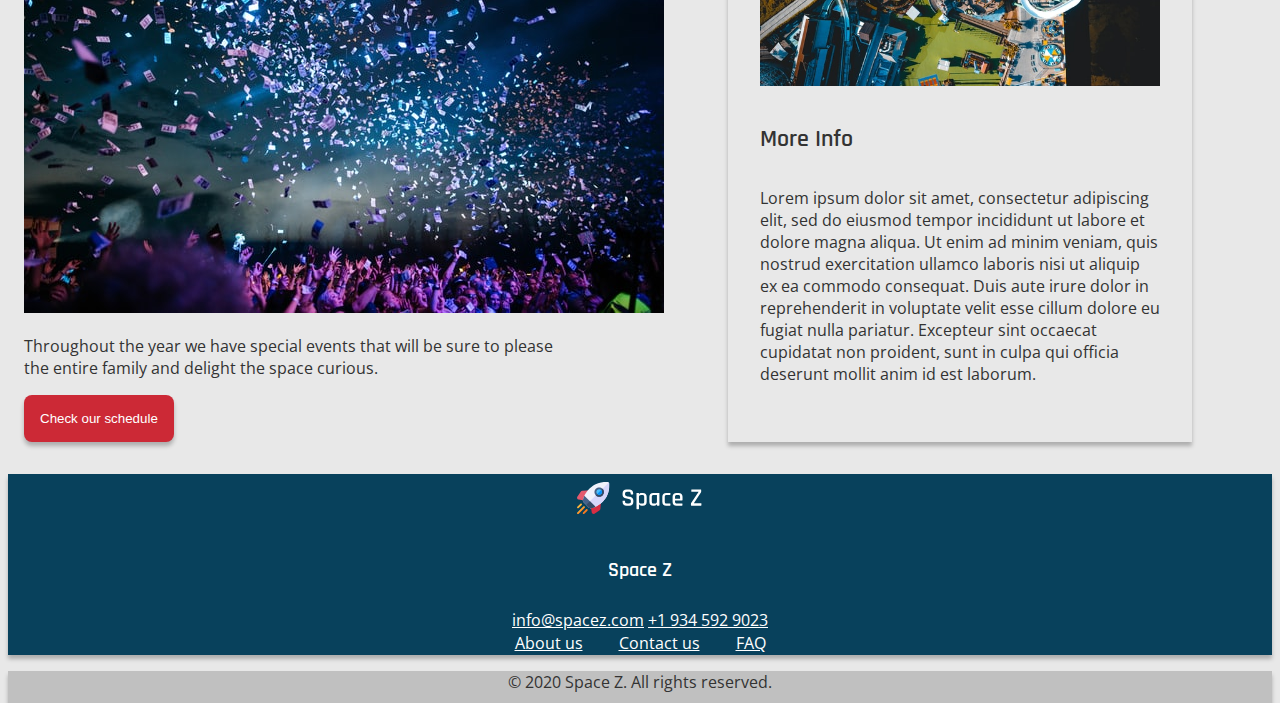
==== commit 6bf3fcab: "Updated attractions page" ====
--- a/attractions.html
+++ b/attractions.html
@@ -19,7 +19,7 @@
                         <li><a href="index.html">Home</a></li>
                         <li><a href="attractions.html">Attractions</a></li>
                         <li><a href="visit-us.html">Visit Us</a></li>
-                       <li id="main-button"> <a href="attractions.html">Buy Tickets</a></li>
+                       <li id="main-button"><a href="attractions.html">Buy Tickets</a></li>
                     </ul>
                 </nav>
             </header>
@@ -29,70 +29,57 @@
             <!-- Landing area for asides-->
             
             <div class ="attraction">
-                <h2>Special Feature - Spaceship ride</h2>
+                <h3>Special Feature : Martian Ride</h3>
                 <img src="images/Attractions-Main-sandro-katalina.jpg" alt="spaceship-ride">
-                <p>Our flagiship attraction that will inmerse you in a trip to outer space</p> 
+                <p id="attractions-p">Our flagship attraction will surely immerse you in a trip to outer space like no other. Please keep your arms and legs in at all times.</p>
+                <button class ="button">View all galactic rides</button>
             </div>
             
             <div class="attraction">
                 <h3>Observatory</h3>
                 <img src="images/Attractions-Observatory-brian-mcgowan.jpg" alt="observatory-photo">
-                <p> Porttitor eget dolor morbi non arcu risus quis. Natoque penatibus et magnis dis parturient. Id leo in vitae turpis massa sed. Id diam maecenas ultricies mi eget mauris pharetra et. Erat nam at lectus urna duis. Tellus elementum sagittis vitae et.</p>
+                <p id="attractions-p"> Our award winning observatory will get you as close to space as you're able to on Earth! Many of our galactic tours are hosted by NASA and other educational institutions.</p>
                 <button class ="button">Schedule your visit</button>
             </div>
             
             <div class="attraction">
                 <h3>Events Centers</h3>
                 <img src="images/Attractions-Events-pablo-heimplatz.jpg" alt="events-photo">
-                <p> Amet massa vitae tortor condimentum lacinia quis vel eros donec. Mi in nulla posuere sollicitudin aliquam ultrices. Eget mi proin sed libero enim sed. At varius vel pharetra vel. Morbi tincidunt ornare massa eget egestas. Quis enim lobortis scelerisque fermentum. Nunc vel risus commodo viverra.</p>
+                <p id="attractions-p">Throughout the year we have special events that will be sure to please the entire family and delight the space curious.</p>
                 <button class ="button">Check our schedule</button>
-            </div>
-            
-            <div class="attraction">
-                <h3>Food & Drink</h3>
-                <img src="images/Attractions-restaurante-solar%20eclipse.jpg" alt="The solar eclipse restaurant on display" width ="640">
-                <p> The Solar Eclipse is one of our oldest and most popular restaurants with form families. We have world renouned chefs like Emril Lagasse serving up unique meals like tasty pork tender loing in cosmic dust sauce with a choice of 5 astronomical sides. Famous celebs like Justin Beiber, Will Smith, Barack Obama, Jennifer Lopez, Marilyn Monroe and Elvis, just to name a few, have all dined at the Solar Eclipse at some point in their careers. </p> 
-                <button class="button">Book a meal</button>
-            </div> 
-        
-            <div class="attraction">    
-                <h3 id="rides">Shopping & More</h3>
-                <img src="images/Attractions-ShoppingMore-nathan-duck.jpg" alt="rides-photo">
-                <p> Euismod lacinia at quis risus sed vulputate odio. Mi tempus imperdiet nulla malesuada pellentesque elit eget gravida cum. Non tellus orci ac auctor augue. Velit aliquet sagittis id consectetur purus ut faucibus. Interdum velit euismod in pellentesque massa. Tortor posuere ac ut consequat semper viverra nam libero justo.</p>
-                <button class ="button">View more</button>
             </div>
         
         </main> 
     
         <!-- Asides for navigation--> 
-        <aside >
-            <div>
+        <aside>
+            <div class="attractions-div">
                 <h3>Read - Before you ride.</h3>
                 
-                    <div>
-                        <h4>Galactic Insurance Plan</h4>
-                        <p>Lorem ipsum dolor sit amet, consectetur adipiscing elit, sed do eiusmod tempor incididunt ut labore et dolore magna aliqua. Ut enim ad minim veniam, quis nostrud exercitation ullamco laboris nisi ut aliquip ex ea commodo consequat. Duis aute irure dolor in reprehenderit in voluptate velit esse cillum dolore eu fugiat nulla pariatur. Excepteur sint occaecat cupidatat non proident, sunt in culpa qui officia deserunt mollit anim id est laborum.</p>
-                    </div>
-                    <div>
-                        <h4>Safety Policy</h4>
-                         <p>Lorem ipsum dolor sit amet, consectetur adipiscing elit, sed do eiusmod tempor incididunt ut labore et dolore magna aliqua. Ut enim ad minim veniam, quis nostrud exercitation ullamco laboris nisi ut aliquip ex ea commodo consequat. Duis aute irure dolor in reprehenderit in voluptate velit esse cillum dolore eu fugiat nulla pariatur. Excepteur sint occaecat cupidatat non proident, sunt in culpa qui officia deserunt mollit anim id est laborum.</p>
-                    </div>
-                    <div>
-                        <h4>Refund Policy</h4>
-                         <p>Lorem ipsum dolor sit amet, consectetur adipiscing elit, sed do eiusmod tempor incididunt ut labore et dolore magna aliqua. Ut enim ad minim veniam, quis nostrud exercitation ullamco laboris nisi ut aliquip ex ea commodo consequat. Duis aute irure dolor in reprehenderit in voluptate velit esse cillum dolore eu fugiat nulla pariatur. Excepteur sint occaecat cupidatat non proident, sunt in culpa qui officia deserunt mollit anim id est laborum.</p>
-                    </div>
-                    <div>
-                        <h4>Do's and Don'ts</h4>
-                         <p>Lorem ipsum dolor sit amet, consectetur adipiscing elit, sed do eiusmod tempor incididunt ut labore et dolore magna aliqua. Ut enim ad minim veniam, quis nostrud exercitation ullamco laboris nisi ut aliquip ex ea commodo consequat. Duis aute irure dolor in reprehenderit in voluptate velit esse cillum dolore eu fugiat nulla pariatur. Excepteur sint occaecat cupidatat non proident, sunt in culpa qui officia deserunt mollit anim id est laborum.</p>
-                    </div>
-                    <div>
-                        <h4>Park Map</h4>
-                       <img src="images/Attractions-parkmap-sid-verma.jpg" alt="park-map">
-                    </div>
-                    <div>
-                        <h4>More Info</h4>
-                         <p>Lorem ipsum dolor sit amet, consectetur adipiscing elit, sed do eiusmod tempor incididunt ut labore et dolore magna aliqua. Ut enim ad minim veniam, quis nostrud exercitation ullamco laboris nisi ut aliquip ex ea commodo consequat. Duis aute irure dolor in reprehenderit in voluptate velit esse cillum dolore eu fugiat nulla pariatur. Excepteur sint occaecat cupidatat non proident, sunt in culpa qui officia deserunt mollit anim id est laborum.</p>
-                    </div>
+                <div>
+                    <h4>Galactic Insurance Plan</h4>
+                    <p>Lorem ipsum dolor sit amet, consectetur adipiscing elit, sed do eiusmod tempor incididunt ut labore et dolore magna aliqua. Ut enim ad minim veniam, quis nostrud exercitation ullamco laboris nisi ut aliquip ex ea commodo consequat. Duis aute irure dolor in reprehenderit in voluptate velit esse cillum dolore eu fugiat nulla pariatur. Excepteur sint occaecat cupidatat non proident, sunt in culpa qui officia deserunt mollit anim id est laborum.</p>
+                </div>
+                <div>
+                    <h4>Safety Policy</h4>
+                    <p>Lorem ipsum dolor sit amet, consectetur adipiscing elit, sed do eiusmod tempor incididunt ut labore et dolore magna aliqua. Ut enim ad minim veniam, quis nostrud exercitation ullamco laboris nisi ut aliquip ex ea commodo consequat. Duis aute irure dolor in reprehenderit in voluptate velit esse cillum dolore eu fugiat nulla pariatur. Excepteur sint occaecat cupidatat non proident, sunt in culpa qui officia deserunt mollit anim id est laborum.</p>
+                </div>
+                <div>
+                    <h4>Refund Policy</h4>
+                    <p>Lorem ipsum dolor sit amet, consectetur adipiscing elit, sed do eiusmod tempor incididunt ut labore et dolore magna aliqua. Ut enim ad minim veniam, quis nostrud exercitation ullamco laboris nisi ut aliquip ex ea commodo consequat. Duis aute irure dolor in reprehenderit in voluptate velit esse cillum dolore eu fugiat nulla pariatur. Excepteur sint occaecat cupidatat non proident, sunt in culpa qui officia deserunt mollit anim id est laborum.</p>
+                </div>
+                <div>
+                    <h4>Do's and Don'ts</h4>
+                    <p>Lorem ipsum dolor sit amet, consectetur adipiscing elit, sed do eiusmod tempor incididunt ut labore et dolore magna aliqua. Ut enim ad minim veniam, quis nostrud exercitation ullamco laboris nisi ut aliquip ex ea commodo consequat. Duis aute irure dolor in reprehenderit in voluptate velit esse cillum dolore eu fugiat nulla pariatur. Excepteur sint occaecat cupidatat non proident, sunt in culpa qui officia deserunt mollit anim id est laborum.</p>
+                </div>
+                <div>
+                    <h4>Attractions Map</h4>
+                    <img src="images/Attractions-parkmap-sid-verma.jpg" alt="park-map">
+                </div>
+                <div>
+                    <h4>More Info</h4>
+                    <p>Lorem ipsum dolor sit amet, consectetur adipiscing elit, sed do eiusmod tempor incididunt ut labore et dolore magna aliqua. Ut enim ad minim veniam, quis nostrud exercitation ullamco laboris nisi ut aliquip ex ea commodo consequat. Duis aute irure dolor in reprehenderit in voluptate velit esse cillum dolore eu fugiat nulla pariatur. Excepteur sint occaecat cupidatat non proident, sunt in culpa qui officia deserunt mollit anim id est laborum.</p>
+                </div>
                 
             </div>
             
--- a/style.css
+++ b/style.css
@@ -42,6 +42,7 @@
     padding-right: 2em;
     
 }
+
 .logo{
     margin:auto 0em auto 2em;
 }
@@ -209,25 +210,27 @@
 .park-map {
     grid-area:park-map;
     padding-left: 4em;
-    background:pink;
+    background:#b5ffe1;
 }
 
 .park-map img {
     width: 100%;
     height: 600px;
     z-index: 0;
+    align-items: center;
+
 }
 
 .park-map h3 {
     top: 35em;
     left: 4em;
-    color: #fff; 
+    color: #333; 
 }
 
 .park-map h5 {
     top: 55em;
     left: 6em;
-    color: #fff;  
+    color: #333;  
 }
 
 .facilities {
@@ -250,7 +253,7 @@
     margin-right:auto;
 }
 .facilities th, td {
-  border: 1px solid #fff;
+    border: 1px solid #fff;
 }
 .facilities thead {
     background: #fff;
@@ -346,8 +349,6 @@
  
 }
 
-
-
 .button {
     background: #CC2936;
     padding: 1.2em;
@@ -393,11 +394,13 @@
 
 footer address a {
     color: #fff;
+    line-height: 0.8em;
 }
 
 footer h5 {
     color: #fff;
     text-align: center;
+    line-height: 0.8em;
     
 }
 
@@ -518,3 +521,14 @@
     color: #B5FFE1;
     text-decoration-line: none;
 }
+
+#attractions-p {
+    font-family: Open Sans, sans-serif;
+    font-style: normal;
+    font-weight: normal;
+    font-size: 16px;
+    line-height: 22px;
+    text-align: left;
+    color: #333333;
+    max-width: 80%; 
+}
